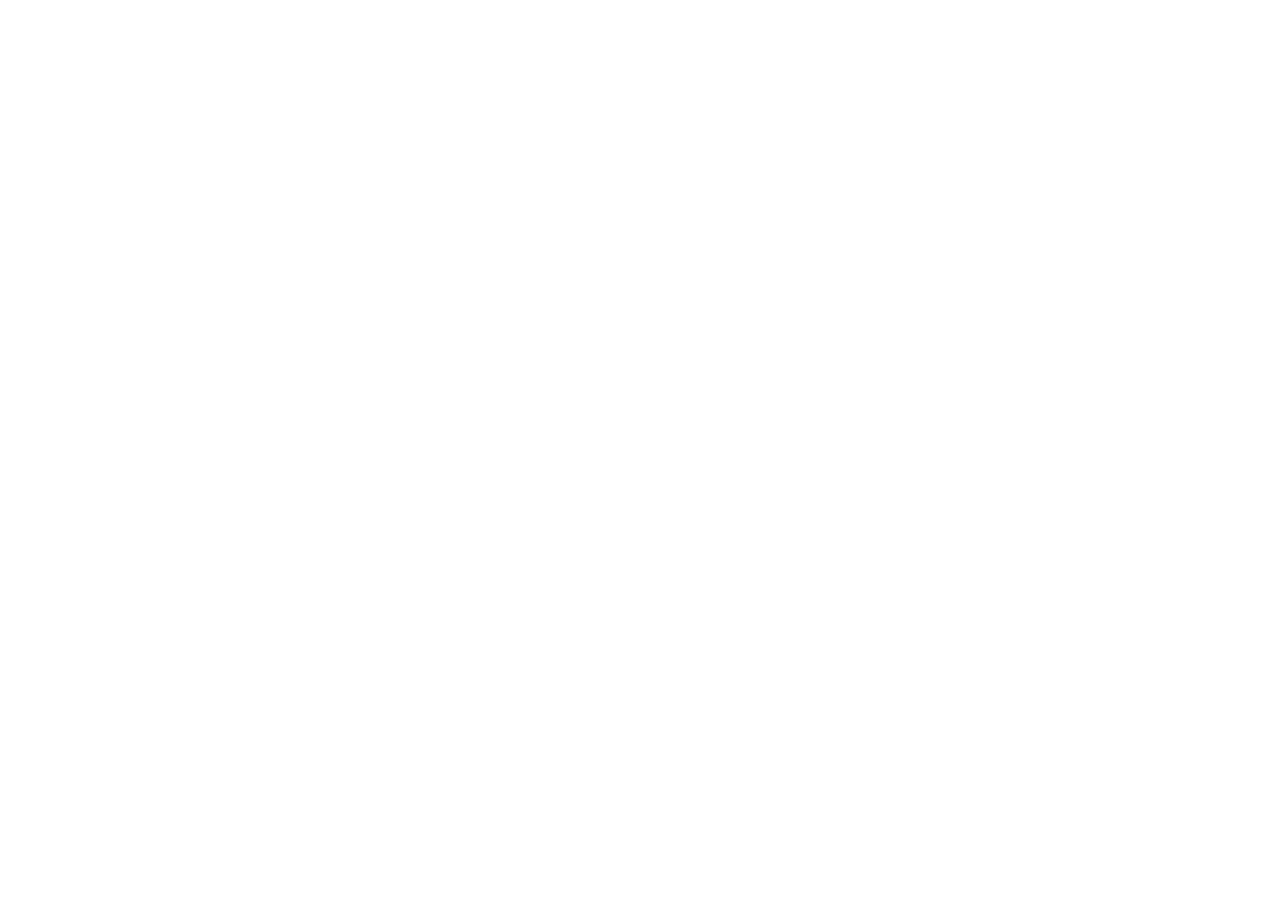
==== index.html @ d5a6b9d0 "iniciei o projeto social" ====
<!DOCTYPE html>
<html lang="pt-BR">
<head>
    <meta charset="UTF-8">
    <meta http-equiv="X-UA-Compatible" content="IE=edge">
    <meta name="viewport" content="width=device-width, initial-scale=1.0">
    <link rel="shortcut icon" href="favicon.ico" type="image/x-icon">
    <title>projeto Redes social</title>
</head>
<body>
    
</body>
</html>
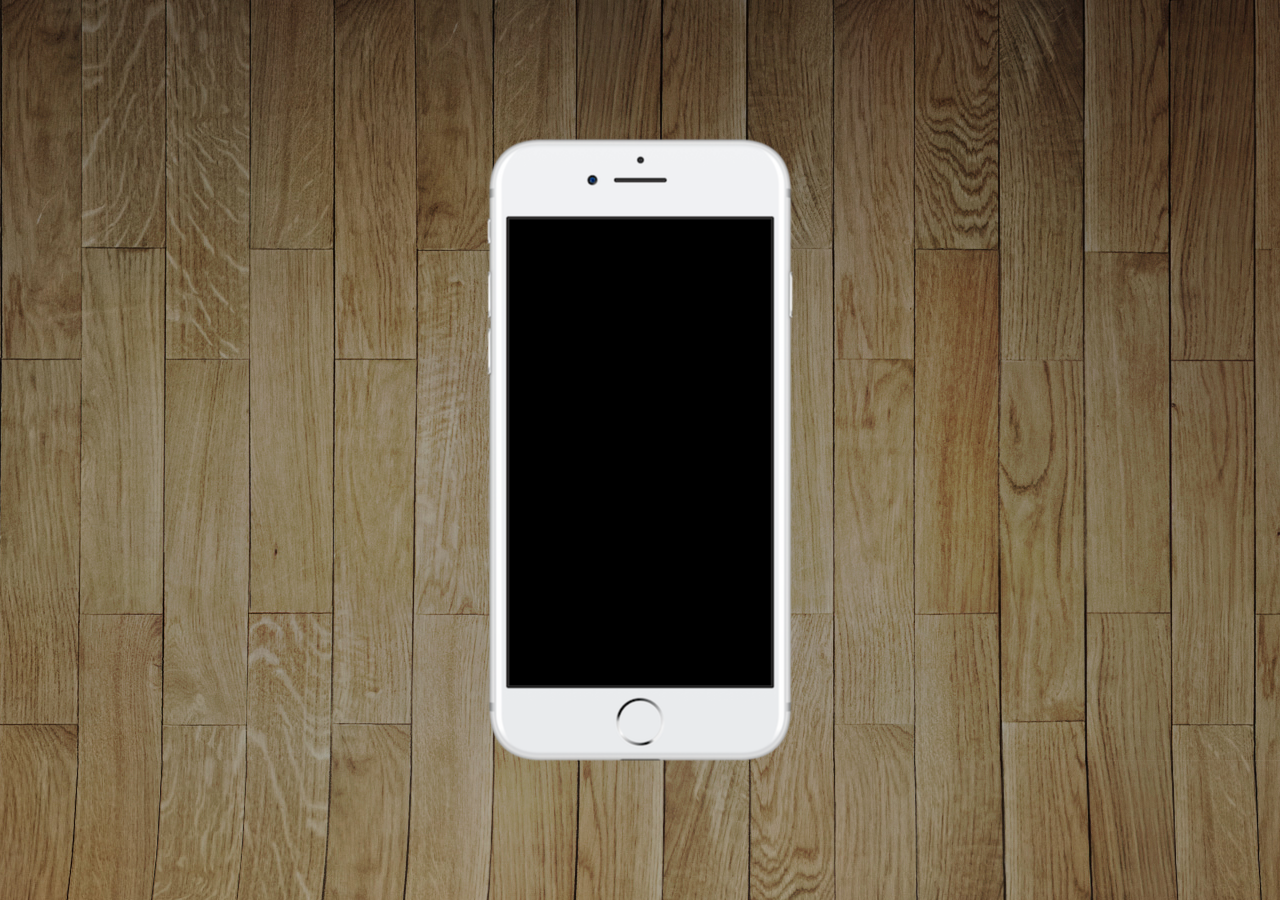
==== commit 45cae9a6: "atualizei o projeto social" ====
--- a/index.html
+++ b/index.html
@@ -5,9 +5,17 @@
     <meta http-equiv="X-UA-Compatible" content="IE=edge">
     <meta name="viewport" content="width=device-width, initial-scale=1.0">
     <link rel="shortcut icon" href="favicon.ico" type="image/x-icon">
+    <link rel="stylesheet" href="estilos/style.css">
     <title>projeto Redes social</title>
 </head>
 <body>
-    
+    <main>
+        <section id="telefone">
+
+        </section>
+        <section id="redes-seciais">
+
+        </section>
+    </main>
 </body>
 </html>--- a/estilos/style.css
+++ b/estilos/style.css
@@ -0,0 +1,33 @@
+@charset "UTF-8";
+
+* {
+    padding: 0px;
+    margin: 0px;
+    font-family: arial, helvetica, sans-serif;
+}
+
+html, body {
+    height: 100vh;
+    width: 100vw;
+    background-color: black;
+}
+
+body {
+   background: url(../imagens/fundo-madeira.jpg) no-repeat top center; 
+}
+
+main {
+    position: relative;
+    height: 100vh;
+}
+
+#telefone {
+    position: absolute;
+    top: 50%;
+    left: 50%;
+    transform: translate(-50%, -50%);
+
+    height: 627px;
+    width: 311px;
+    background: url(../imagens/frame-iphone.png) no-repeat;
+}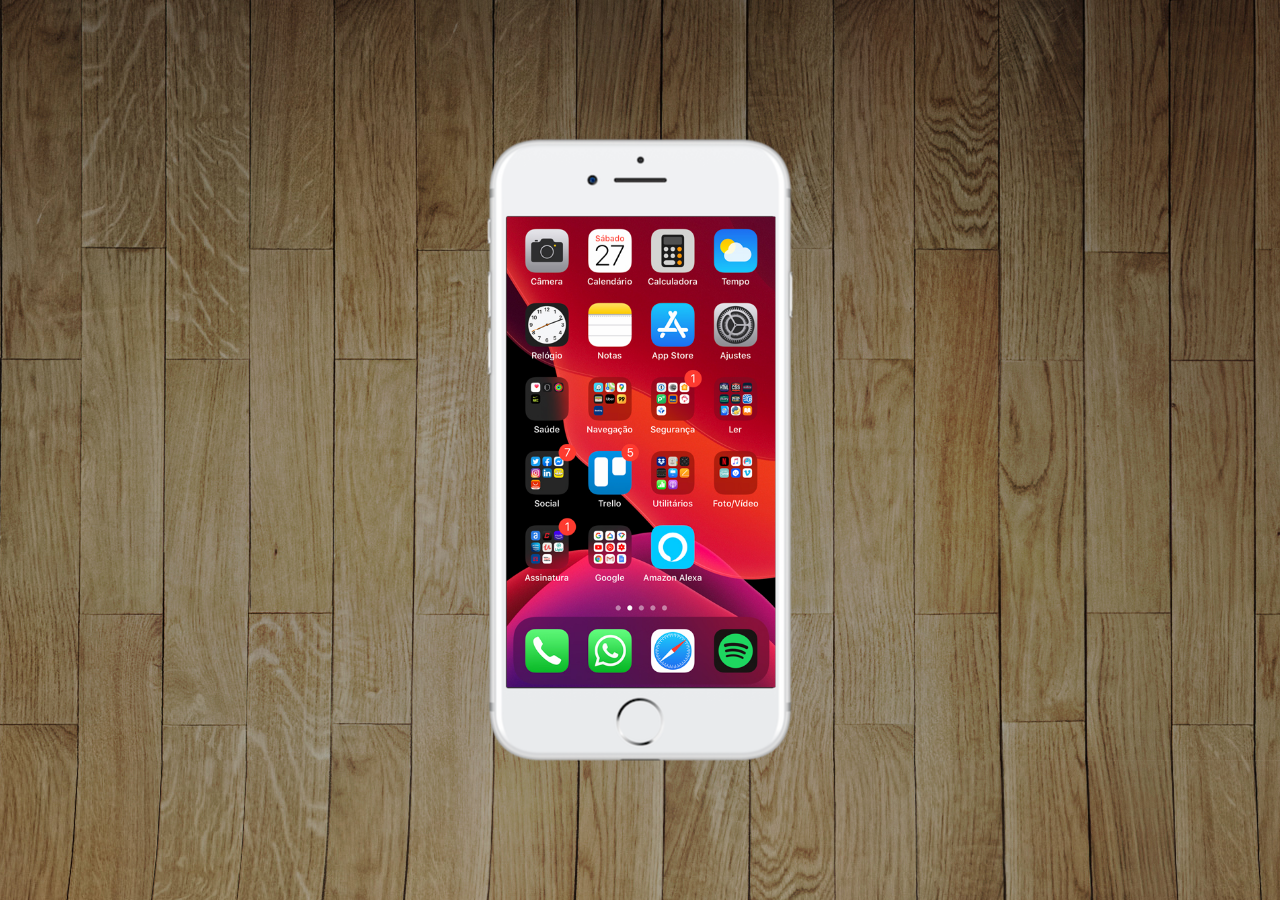
==== commit 47b1ac23: "atualizei o projeto social" ====
--- a/index.html
+++ b/index.html
@@ -11,7 +11,9 @@
 <body>
     <main>
         <section id="telefone">
+            <iframe src="home.html" name="tela" id="tela" frameborder="0">
 
+            </iframe>
         </section>
         <section id="redes-seciais">
 
--- a/estilos/style.css
+++ b/estilos/style.css
@@ -30,4 +30,12 @@
     height: 627px;
     width: 311px;
     background: url(../imagens/frame-iphone.png) no-repeat;
+}
+
+iframe#tela {
+    top: 80px;
+    left: 22px;
+    position: relative;
+    width: 269px;
+    height: 471px;
 }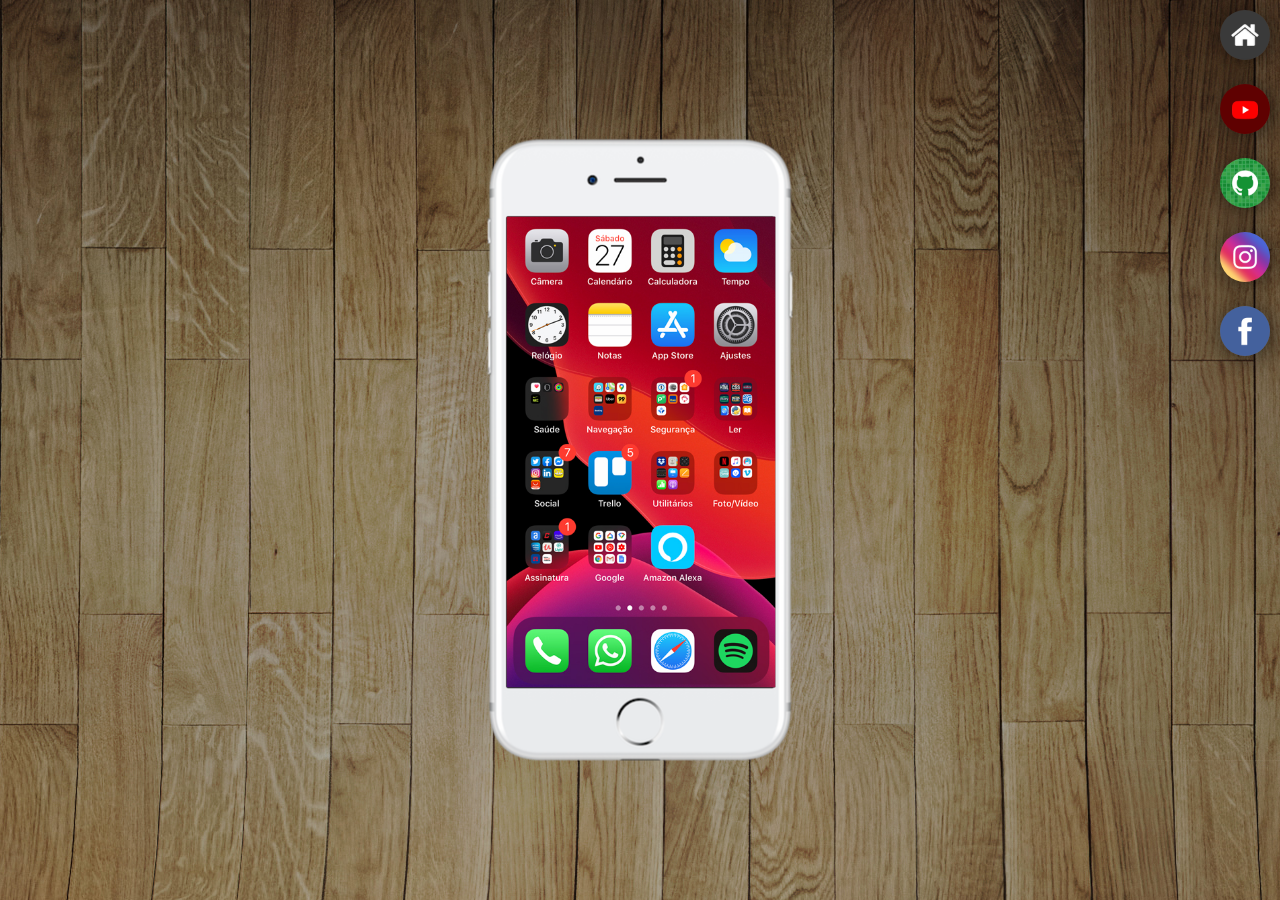
==== commit 71011d44: "adicionei os botões na lateral" ====
--- a/index.html
+++ b/index.html
@@ -15,8 +15,22 @@
 
             </iframe>
         </section>
-        <section id="redes-seciais">
-
+        <section id="redes-sociais">
+            <a href="#" target="tela">
+                <img src="imagens/logo-home.jpg" alt="Home">
+            </a><br>
+            <a href="#" target="tela">
+                <img src="imagens/logo-youtube.jpg" alt="youtube">
+            </a><br>
+            <a href="#" target="tela">
+                <img src="imagens/logo-github.jpg" alt="github">
+            </a><br>
+            <a href="#" target="tela">
+                <img src="imagens/logo-instagram.jpg" alt="intagram">
+            </a><br>
+            <a href="#" target="tela">
+                <img src="imagens/logo-facebook.jpg" alt="facebook">
+            </a>
         </section>
     </main>
 </body>
--- a/estilos/style.css
+++ b/estilos/style.css
@@ -38,4 +38,23 @@
     position: relative;
     width: 269px;
     height: 471px;
+}
+
+section#redes-sociais {
+    text-align: right;
+}
+
+section#redes-sociais > a > img {
+    width: 50px;
+    margin: 10px;
+    border-radius: 50%;
+    box-shadow: 2px 2px 25px rgba(0, 0, 0, 0.597);
+    box-sizing: border-box;
+}
+
+section#redes-sociais > a > img:hover {
+    border: 2px solid rgba(255, 255, 255, 0.593);
+    transform: translate(-5px, -5px);
+    box-shadow: 5px 5px 10px rgba(0, 0, 0, 0.325);
+    transition: transform .3s;
 }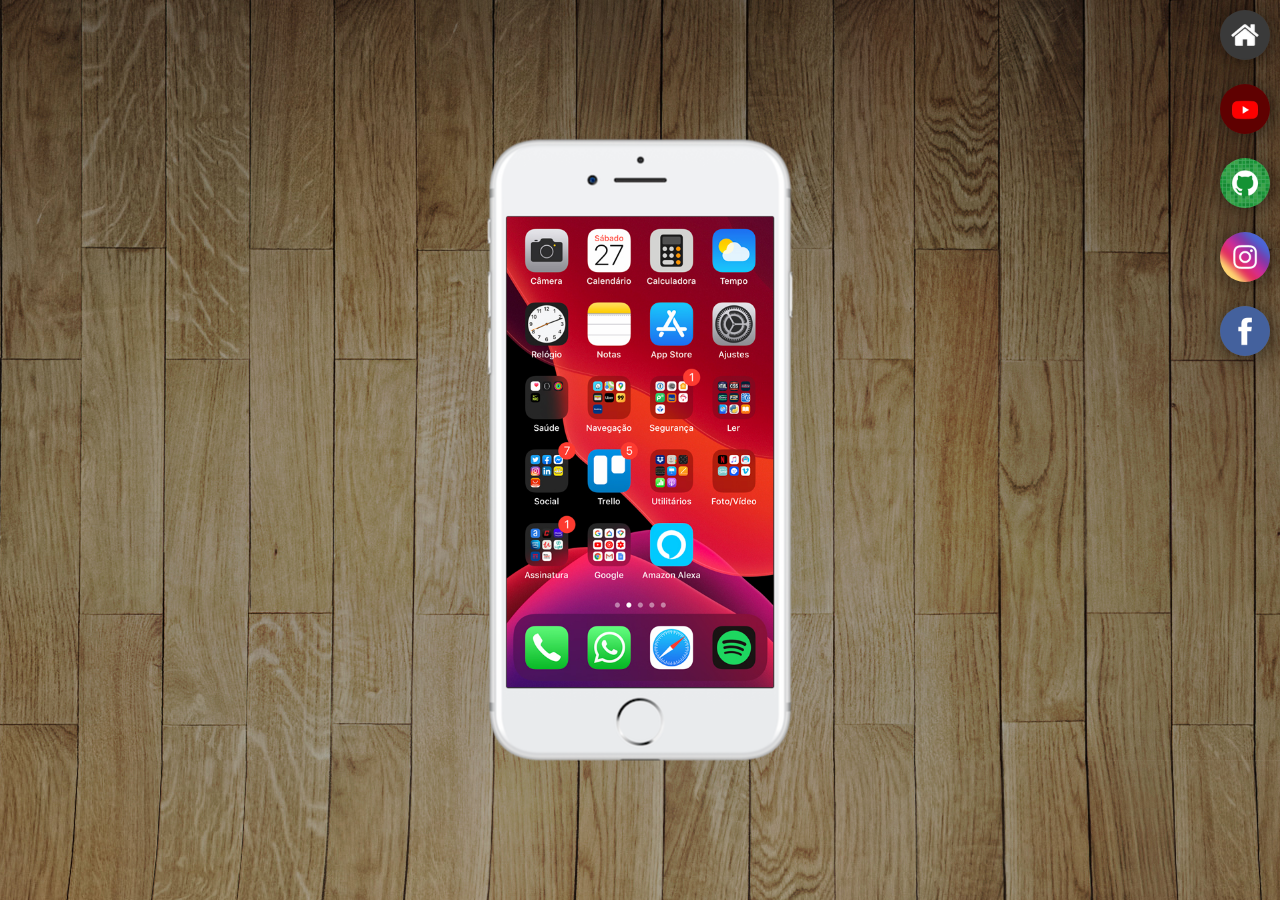
==== commit b298f5ce: "criei o botão do youtube" ====
--- a/index.html
+++ b/index.html
@@ -16,10 +16,10 @@
             </iframe>
         </section>
         <section id="redes-sociais">
-            <a href="#" target="tela">
+            <a href="home.html" target="tela">
                 <img src="imagens/logo-home.jpg" alt="Home">
             </a><br>
-            <a href="#" target="tela">
+            <a href="youtube.html" target="tela">
                 <img src="imagens/logo-youtube.jpg" alt="youtube">
             </a><br>
             <a href="#" target="tela">
--- a/estilos/style.css
+++ b/estilos/style.css
@@ -36,7 +36,7 @@
     top: 80px;
     left: 22px;
     position: relative;
-    width: 269px;
+    width: 267px;
     height: 471px;
 }
 
